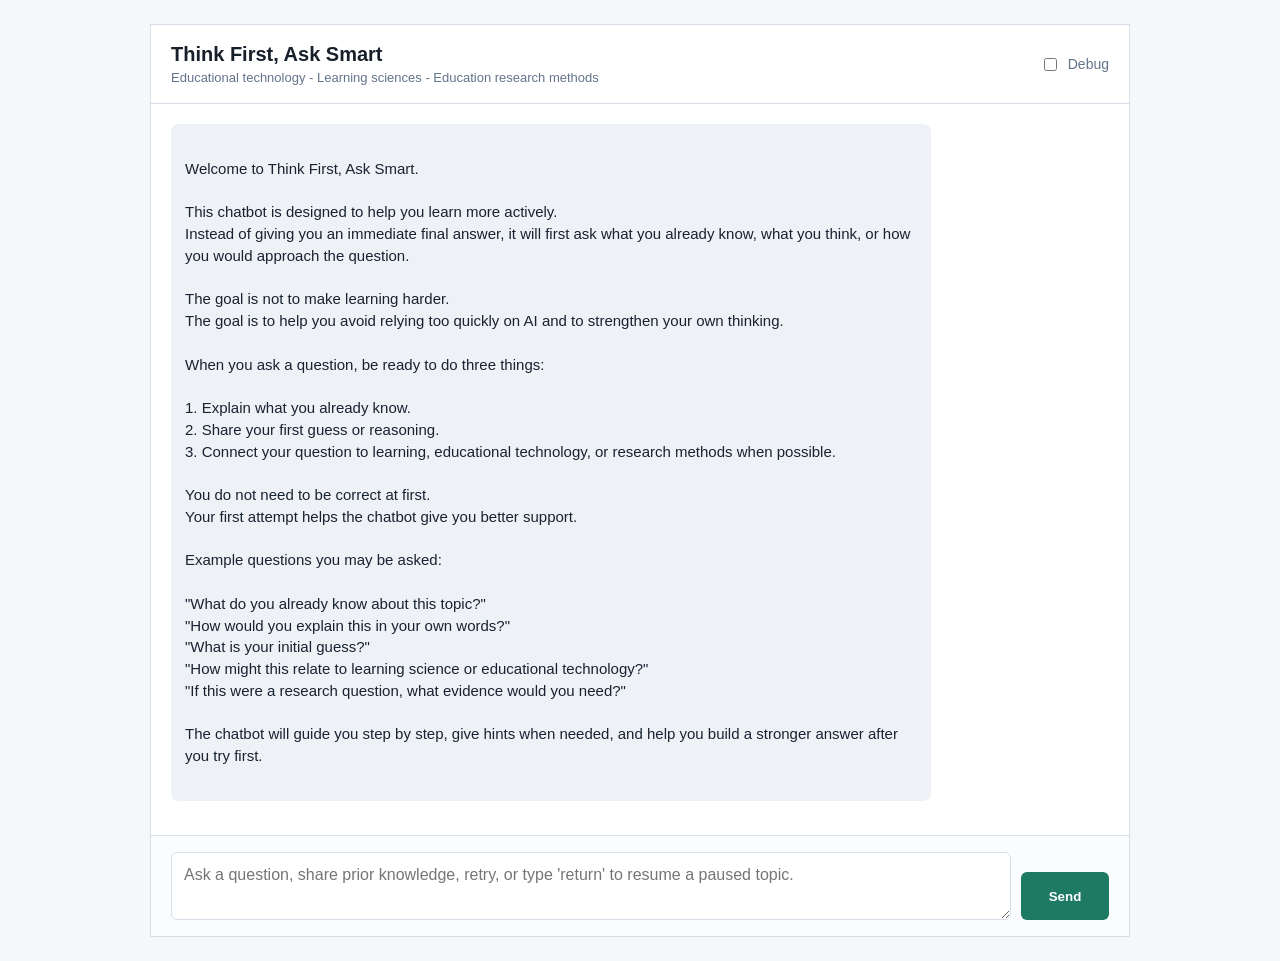
==== web/index.html @ b443f7f3 "Publish scaffolded learning chatbot prototype" ====
<!doctype html>
<html lang="en">
  <head>
    <meta charset="utf-8" />
    <meta name="viewport" content="width=device-width, initial-scale=1" />
    <title>Think First, Ask Smart</title>
    <link rel="stylesheet" href="/styles.css" />
  </head>
  <body>
    <main class="app-shell">
      <section class="chat-panel" aria-label="Scaffolded learning chat">
        <header class="topbar">
          <div>
            <h1>Think First, Ask Smart</h1>
            <p id="stateText">Educational technology - Learning sciences - Education research methods</p>
          </div>
          <label class="debug-toggle">
            <input id="debugToggle" type="checkbox" />
            Debug
          </label>
        </header>

        <div id="messages" class="messages" aria-live="polite">
          <article class="message assistant">
            <div class="bubble">
Welcome to Think First, Ask Smart.

This chatbot is designed to help you learn more actively.
Instead of giving you an immediate final answer, it will first ask what you already know, what you think, or how you would approach the question.

The goal is not to make learning harder.
The goal is to help you avoid relying too quickly on AI and to strengthen your own thinking.

When you ask a question, be ready to do three things:

1. Explain what you already know.
2. Share your first guess or reasoning.
3. Connect your question to learning, educational technology, or research methods when possible.

You do not need to be correct at first.
Your first attempt helps the chatbot give you better support.

Example questions you may be asked:

"What do you already know about this topic?"
"How would you explain this in your own words?"
"What is your initial guess?"
"How might this relate to learning science or educational technology?"
"If this were a research question, what evidence would you need?"

The chatbot will guide you step by step, give hints when needed, and help you build a stronger answer after you try first.
            </div>
          </article>
        </div>

        <form id="chatForm" class="composer">
          <div id="loggingNotice" class="logging-notice hidden">
            <label class="consent-line">
              <input id="consentCheckbox" type="checkbox" />
              I consent to this prototype storing my chat prompts and timing data for research testing.
            </label>
            <p id="loggingSummary">
              Usage logging is currently off. Do not enter personal or sensitive information.
            </p>
            <p id="studentIdText" class="student-id"></p>
          </div>
          <textarea
            id="messageInput"
            rows="2"
            placeholder="Ask a question, share prior knowledge, retry, or type 'return' to resume a paused topic."
            autocomplete="off"
          ></textarea>
          <button id="sendButton" type="submit">Send</button>
        </form>
      </section>
    </main>
    <script src="/app.js" type="module"></script>
  </body>
</html>
---- styles.css ----
:root {
  color-scheme: light;
  --bg: #f6f7f9;
  --panel: #ffffff;
  --text: #17202a;
  --muted: #64748b;
  --line: #d8dee8;
  --student: #174ea6;
  --assistant: #eef2f7;
  --assistant-text: #182230;
  --accent: #1f7a63;
  --danger: #a33a3a;
}

* {
  box-sizing: border-box;
}

body {
  margin: 0;
  background: var(--bg);
  color: var(--text);
  font-family: Arial, Helvetica, sans-serif;
}

.app-shell {
  min-height: 100vh;
  display: flex;
  justify-content: center;
  padding: 24px;
}

.chat-panel {
  width: min(980px, 100%);
  min-height: calc(100vh - 48px);
  display: grid;
  grid-template-rows: auto 1fr auto;
  background: var(--panel);
  border: 1px solid var(--line);
}

.topbar {
  display: flex;
  align-items: center;
  justify-content: space-between;
  gap: 16px;
  padding: 18px 20px;
  border-bottom: 1px solid var(--line);
}

h1 {
  margin: 0;
  font-size: 20px;
  font-weight: 700;
}

.topbar p {
  margin: 4px 0 0;
  color: var(--muted);
  font-size: 13px;
}

.debug-toggle {
  display: flex;
  align-items: center;
  gap: 8px;
  color: var(--muted);
  font-size: 14px;
  white-space: nowrap;
}

.messages {
  overflow-y: auto;
  padding: 20px;
}

.message {
  display: flex;
  margin-bottom: 14px;
}

.message.student {
  justify-content: flex-end;
}

.bubble {
  max-width: min(720px, 88%);
  padding: 12px 14px;
  border-radius: 8px;
  line-height: 1.45;
  font-size: 15px;
  white-space: pre-wrap;
}

.student .bubble {
  background: var(--student);
  color: #fff;
}

.assistant .bubble {
  background: var(--assistant);
  color: var(--assistant-text);
}

.messages .message:first-child .bubble {
  max-width: min(760px, 100%);
}

.debug .bubble {
  background: #fff8dc;
  border: 1px solid #e4d18a;
  color: #51430e;
  font-family: Consolas, "Courier New", monospace;
  font-size: 12px;
}

.debug.hidden {
  display: none;
}

.error .bubble {
  background: #fff0f0;
  color: var(--danger);
  border: 1px solid #e8b5b5;
}

.composer {
  display: grid;
  grid-template-columns: 1fr auto;
  gap: 10px;
  padding: 16px 20px;
  border-top: 1px solid var(--line);
  background: #fbfcfe;
}

.logging-notice {
  grid-column: 1 / -1;
  padding: 10px 12px;
  border: 1px solid #cdd8e5;
  background: #f4f8fb;
  color: var(--assistant-text);
  font-size: 13px;
  line-height: 1.4;
}

.consent-line {
  display: flex;
  gap: 8px;
  align-items: flex-start;
  font-weight: 700;
}

.logging-notice p {
  margin: 6px 0 0;
  color: var(--muted);
}

.logging-notice .student-id {
  color: var(--assistant-text);
  font-family: Consolas, "Courier New", monospace;
}

.logging-notice.hidden {
  display: none;
}

textarea {
  width: 100%;
  resize: vertical;
  min-height: 48px;
  max-height: 160px;
  padding: 11px 12px;
  border: 1px solid var(--line);
  border-radius: 6px;
  font: inherit;
  line-height: 1.4;
}

textarea:focus {
  border-color: var(--accent);
  outline: 2px solid rgba(31, 122, 99, 0.14);
}

button {
  align-self: end;
  min-width: 88px;
  height: 48px;
  border: 0;
  border-radius: 6px;
  background: var(--accent);
  color: #fff;
  font-weight: 700;
  cursor: pointer;
}

button:disabled {
  cursor: wait;
  opacity: 0.65;
}

@media (max-width: 680px) {
  .app-shell {
    padding: 0;
  }

  .chat-panel {
    min-height: 100vh;
    border: 0;
  }

  .composer {
    grid-template-columns: 1fr;
  }

  button {
    width: 100%;
  }
}
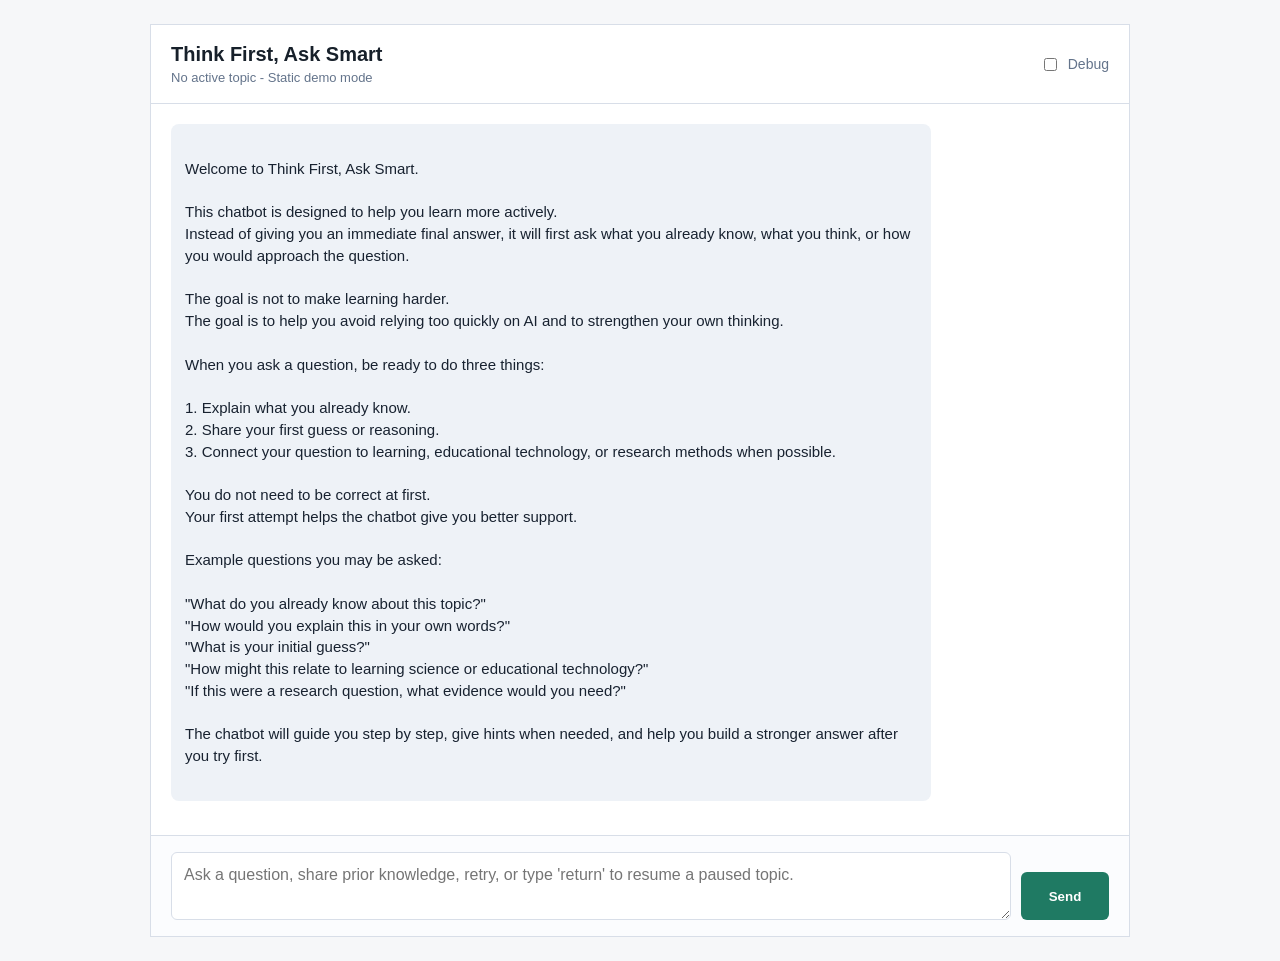
==== commit a016dfe9: "Add GitHub Pages static demo mode" ====
--- a/web/index.html
+++ b/web/index.html
@@ -4,7 +4,7 @@
     <meta charset="utf-8" />
     <meta name="viewport" content="width=device-width, initial-scale=1" />
     <title>Think First, Ask Smart</title>
-    <link rel="stylesheet" href="/styles.css" />
+    <link rel="stylesheet" href="styles.css" />
   </head>
   <body>
     <main class="app-shell">
@@ -55,7 +55,7 @@
 
         <form id="chatForm" class="composer">
           <div id="loggingNotice" class="logging-notice hidden">
-            <label class="consent-line">
+            <label id="consentLine" class="consent-line">
               <input id="consentCheckbox" type="checkbox" />
               I consent to this prototype storing my chat prompts and timing data for research testing.
             </label>
@@ -74,6 +74,6 @@
         </form>
       </section>
     </main>
-    <script src="/app.js" type="module"></script>
+    <script src="app.js" type="module"></script>
   </body>
 </html>
--- a/web/styles.css
+++ b/web/styles.css
@@ -0,0 +1,222 @@
+:root {
+  color-scheme: light;
+  --bg: #f6f7f9;
+  --panel: #ffffff;
+  --text: #17202a;
+  --muted: #64748b;
+  --line: #d8dee8;
+  --student: #174ea6;
+  --assistant: #eef2f7;
+  --assistant-text: #182230;
+  --accent: #1f7a63;
+  --danger: #a33a3a;
+}
+
+* {
+  box-sizing: border-box;
+}
+
+body {
+  margin: 0;
+  background: var(--bg);
+  color: var(--text);
+  font-family: Arial, Helvetica, sans-serif;
+}
+
+.app-shell {
+  min-height: 100vh;
+  display: flex;
+  justify-content: center;
+  padding: 24px;
+}
+
+.chat-panel {
+  width: min(980px, 100%);
+  min-height: calc(100vh - 48px);
+  display: grid;
+  grid-template-rows: auto 1fr auto;
+  background: var(--panel);
+  border: 1px solid var(--line);
+}
+
+.topbar {
+  display: flex;
+  align-items: center;
+  justify-content: space-between;
+  gap: 16px;
+  padding: 18px 20px;
+  border-bottom: 1px solid var(--line);
+}
+
+h1 {
+  margin: 0;
+  font-size: 20px;
+  font-weight: 700;
+}
+
+.topbar p {
+  margin: 4px 0 0;
+  color: var(--muted);
+  font-size: 13px;
+}
+
+.debug-toggle {
+  display: flex;
+  align-items: center;
+  gap: 8px;
+  color: var(--muted);
+  font-size: 14px;
+  white-space: nowrap;
+}
+
+.messages {
+  overflow-y: auto;
+  padding: 20px;
+}
+
+.message {
+  display: flex;
+  margin-bottom: 14px;
+}
+
+.message.student {
+  justify-content: flex-end;
+}
+
+.bubble {
+  max-width: min(720px, 88%);
+  padding: 12px 14px;
+  border-radius: 8px;
+  line-height: 1.45;
+  font-size: 15px;
+  white-space: pre-wrap;
+}
+
+.student .bubble {
+  background: var(--student);
+  color: #fff;
+}
+
+.assistant .bubble {
+  background: var(--assistant);
+  color: var(--assistant-text);
+}
+
+.messages .message:first-child .bubble {
+  max-width: min(760px, 100%);
+}
+
+.debug .bubble {
+  background: #fff8dc;
+  border: 1px solid #e4d18a;
+  color: #51430e;
+  font-family: Consolas, "Courier New", monospace;
+  font-size: 12px;
+}
+
+.debug.hidden {
+  display: none;
+}
+
+.error .bubble {
+  background: #fff0f0;
+  color: var(--danger);
+  border: 1px solid #e8b5b5;
+}
+
+.composer {
+  display: grid;
+  grid-template-columns: 1fr auto;
+  gap: 10px;
+  padding: 16px 20px;
+  border-top: 1px solid var(--line);
+  background: #fbfcfe;
+}
+
+.logging-notice {
+  grid-column: 1 / -1;
+  padding: 10px 12px;
+  border: 1px solid #cdd8e5;
+  background: #f4f8fb;
+  color: var(--assistant-text);
+  font-size: 13px;
+  line-height: 1.4;
+}
+
+.consent-line {
+  display: flex;
+  gap: 8px;
+  align-items: flex-start;
+  font-weight: 700;
+}
+
+.consent-line.hidden {
+  display: none;
+}
+
+.logging-notice p {
+  margin: 6px 0 0;
+  color: var(--muted);
+}
+
+.logging-notice .student-id {
+  color: var(--assistant-text);
+  font-family: Consolas, "Courier New", monospace;
+}
+
+.logging-notice.hidden {
+  display: none;
+}
+
+textarea {
+  width: 100%;
+  resize: vertical;
+  min-height: 48px;
+  max-height: 160px;
+  padding: 11px 12px;
+  border: 1px solid var(--line);
+  border-radius: 6px;
+  font: inherit;
+  line-height: 1.4;
+}
+
+textarea:focus {
+  border-color: var(--accent);
+  outline: 2px solid rgba(31, 122, 99, 0.14);
+}
+
+button {
+  align-self: end;
+  min-width: 88px;
+  height: 48px;
+  border: 0;
+  border-radius: 6px;
+  background: var(--accent);
+  color: #fff;
+  font-weight: 700;
+  cursor: pointer;
+}
+
+button:disabled {
+  cursor: wait;
+  opacity: 0.65;
+}
+
+@media (max-width: 680px) {
+  .app-shell {
+    padding: 0;
+  }
+
+  .chat-panel {
+    min-height: 100vh;
+    border: 0;
+  }
+
+  .composer {
+    grid-template-columns: 1fr;
+  }
+
+  button {
+    width: 100%;
+  }
+}
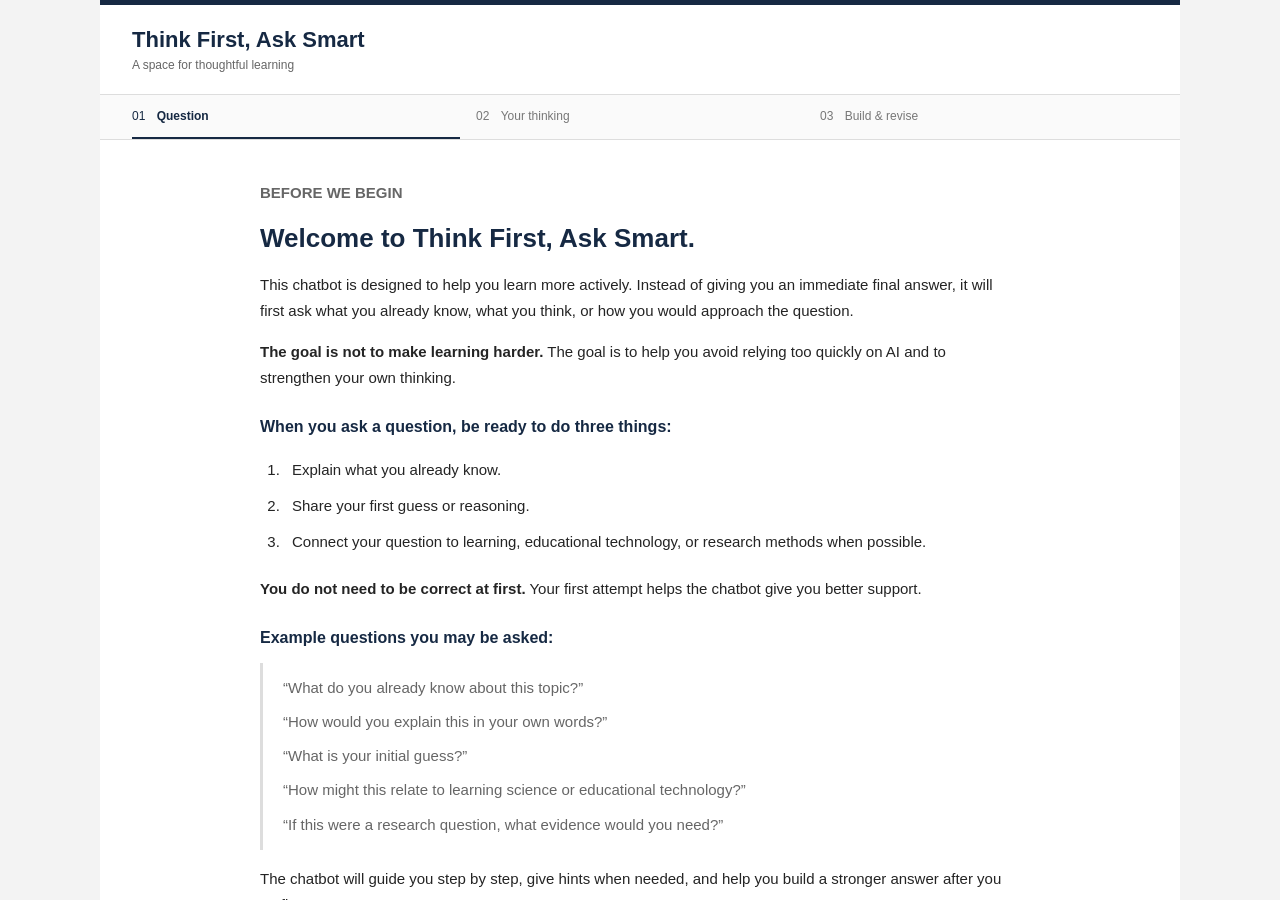
==== commit 8e3c07bb: "Improve learner onboarding and adaptive scaffolding" ====
--- a/web/index.html
+++ b/web/index.html
@@ -12,68 +12,72 @@
         <header class="topbar">
           <div>
             <h1>Think First, Ask Smart</h1>
-            <p id="stateText">Educational technology - Learning sciences - Education research methods</p>
+            <p id="stateText">A space for thoughtful learning</p>
           </div>
-          <label class="debug-toggle">
-            <input id="debugToggle" type="checkbox" />
-            Debug
-          </label>
         </header>
 
+        <nav class="learning-progress" aria-label="Learning progress">
+          <span data-step="question" aria-current="step">01 <strong>Question</strong></span>
+          <span data-step="prior">02 <strong>Your thinking</strong></span>
+          <span data-step="retry">03 <strong>Build &amp; revise</strong></span>
+        </nav>
+
         <div id="messages" class="messages" aria-live="polite">
-          <article class="message assistant">
-            <div class="bubble">
-Welcome to Think First, Ask Smart.
-
-This chatbot is designed to help you learn more actively.
-Instead of giving you an immediate final answer, it will first ask what you already know, what you think, or how you would approach the question.
-
-The goal is not to make learning harder.
-The goal is to help you avoid relying too quickly on AI and to strengthen your own thinking.
-
-When you ask a question, be ready to do three things:
-
-1. Explain what you already know.
-2. Share your first guess or reasoning.
-3. Connect your question to learning, educational technology, or research methods when possible.
-
-You do not need to be correct at first.
-Your first attempt helps the chatbot give you better support.
-
-Example questions you may be asked:
-
-"What do you already know about this topic?"
-"How would you explain this in your own words?"
-"What is your initial guess?"
-"How might this relate to learning science or educational technology?"
-"If this were a research question, what evidence would you need?"
-
-The chatbot will guide you step by step, give hints when needed, and help you build a stronger answer after you try first.
-            </div>
+          <article class="welcome">
+            <p class="eyebrow">BEFORE WE BEGIN</p>
+            <h2>Welcome to Think First, Ask Smart.</h2>
+            <p>This chatbot is designed to help you learn more actively. Instead of giving you an immediate final answer, it will first ask what you already know, what you think, or how you would approach the question.</p>
+            <p><strong>The goal is not to make learning harder.</strong> The goal is to help you avoid relying too quickly on AI and to strengthen your own thinking.</p>
+            <h3>When you ask a question, be ready to do three things:</h3>
+            <ol class="welcome-steps">
+              <li>Explain what you already know.</li>
+              <li>Share your first guess or reasoning.</li>
+              <li>Connect your question to learning, educational technology, or research methods when possible.</li>
+            </ol>
+            <p><strong>You do not need to be correct at first.</strong> Your first attempt helps the chatbot give you better support.</p>
+            <h3>Example questions you may be asked:</h3>
+            <ul class="welcome-examples">
+              <li>“What do you already know about this topic?”</li>
+              <li>“How would you explain this in your own words?”</li>
+              <li>“What is your initial guess?”</li>
+              <li>“How might this relate to learning science or educational technology?”</li>
+              <li>“If this were a research question, what evidence would you need?”</li>
+            </ul>
+            <p>The chatbot will guide you step by step, give hints when needed, and help you build a stronger answer after you try first.</p>
+            <section id="startPanel" class="start-panel" aria-label="Before starting">
+              <div id="loggingNotice" class="logging-notice hidden">
+                <h3>Before you start: research data collection</h3>
+                <p id="loggingSummary"></p>
+                <p>Do not enter personal or sensitive information. Your messages are sent to OpenAI to generate replies even if you choose not to save research logs.</p>
+                <label id="consentLine" class="consent-line">
+                  <input id="consentCheckbox" type="checkbox" />
+                  <span id="consentText">I consent to the research data collection described above.</span>
+                </label>
+                <p id="studentIdText" class="student-id"></p>
+              </div>
+              <p id="startStatus" role="status">Checking session settings...</p>
+              <div class="start-actions">
+                <button id="startButton" type="button" disabled>Start conversation</button>
+                <button id="declineButton" type="button" class="secondary hidden">Continue without saving</button>
+              </div>
+            </section>
           </article>
         </div>
 
-        <form id="chatForm" class="composer">
-          <div id="loggingNotice" class="logging-notice hidden">
-            <label id="consentLine" class="consent-line">
-              <input id="consentCheckbox" type="checkbox" />
-              I consent to this prototype storing my chat prompts and timing data for research testing.
-            </label>
-            <p id="loggingSummary">
-              Usage logging is currently off. Do not enter personal or sensitive information.
-            </p>
-            <p id="studentIdText" class="student-id"></p>
-          </div>
+        <form id="chatForm" class="composer hidden">
+          <label id="inputLabel" class="input-label" for="messageInput">Your question</label>
+          <span id="connectionStatus" role="status">Loading conversation...</span>
           <textarea
             id="messageInput"
             rows="2"
-            placeholder="Ask a question, share prior knowledge, retry, or type 'return' to resume a paused topic."
+            placeholder="What would you like to explore?"
             autocomplete="off"
           ></textarea>
-          <button id="sendButton" type="submit">Send</button>
+          <button id="sendButton" type="submit">Send message</button>
         </form>
       </section>
     </main>
-    <script src="app.js" type="module"></script>
+    <noscript>JavaScript is required to send messages.</noscript>
+    <script src="app.js" defer></script>
   </body>
 </html>
--- a/web/styles.css
+++ b/web/styles.css
@@ -1,222 +1,83 @@
-:root {
-  color-scheme: light;
-  --bg: #f6f7f9;
-  --panel: #ffffff;
-  --text: #17202a;
-  --muted: #64748b;
-  --line: #d8dee8;
-  --student: #174ea6;
-  --assistant: #eef2f7;
-  --assistant-text: #182230;
-  --accent: #1f7a63;
-  --danger: #a33a3a;
+:root { color-scheme: light; --navy: #162943; --text: #242424; --muted: #666666; --line: #dddddd; }
+* { box-sizing: border-box; }
+html, body { height: 100%; }
+body { margin: 0; background: #f3f3f3; color: var(--text); font-family: "Segoe UI", Arial, sans-serif; letter-spacing: 0; }
+.app-shell { height: 100dvh; display: flex; justify-content: center; }
+.chat-panel { width: min(1080px, 100%); display: grid; grid-template-rows: auto auto minmax(0, 1fr) auto; background: white; min-height: 0; }
+.topbar { display: flex; align-items: center; justify-content: space-between; gap: 16px; padding: 22px 32px; border-bottom: 1px solid var(--line); border-top: 5px solid var(--navy); }
+.topbar > div { min-width: 0; }
+h1 { margin: 0; font-size: 22px; color: var(--navy); }
+.topbar p { font-size: 12px; color: var(--muted); margin: 5px 0 0; overflow-wrap: anywhere; }
+.research-tools { position: relative; flex-shrink: 0; font-size: 12px; color: var(--muted); }
+summary { cursor: pointer; padding: 10px 0; }
+.debug-toggle { display: flex; align-items: center; gap: 8px; position: absolute; right: 0; z-index: 2; background: white; padding: 16px; border: 1px solid var(--line); }
+.learning-progress { display: grid; grid-template-columns: repeat(3, minmax(0, 1fr)); gap: 16px; padding: 0 32px; background: #fafafa; border-bottom: 1px solid var(--line); }
+.learning-progress span { padding: 14px 0; font-size: 12px; color: #777777; border-bottom: 2px solid transparent; }
+.learning-progress strong { margin-left: 8px; font-weight: 500; }
+.learning-progress [aria-current] { color: var(--navy); border-bottom-color: var(--navy); }
+.learning-progress [aria-current] strong { font-weight: 700; }
+.messages { min-height: 0; overflow-y: auto; overscroll-behavior: contain; padding: 32px 40px; }
+.welcome { padding: 8px 0 20px; margin-bottom: 24px; border-bottom: 1px solid var(--line); }
+.welcome { max-width: 760px; margin-left: auto; margin-right: auto; }
+.welcome p, .welcome li { font-size: 15px; line-height: 1.75; }
+.welcome h2 { font-size: 26px; line-height: 1.4; }
+.welcome h3 { font-size: 16px; color: var(--navy); margin: 26px 0 12px; }
+.welcome-steps { padding-left: 24px; }
+.welcome-steps li { padding: 5px 0 5px 8px; }
+.welcome-examples { list-style: none; padding: 4px 0 4px 20px; border-left: 3px solid var(--line); }
+.welcome-examples li { margin: 8px 0; color: var(--muted); }
+.start-panel { margin-top: 28px; padding-top: 4px; border-top: 1px solid var(--line); }
+.start-panel .logging-notice { max-height: none; overflow: visible; }
+.start-panel .logging-notice p { margin: 12px 0; font-size: 13px; }
+.start-panel .consent-line { margin: 20px 0; font-size: 14px; line-height: 1.6; }
+.consent-line input { flex-shrink: 0; width: 18px; height: 18px; margin-top: 3px; }
+#startStatus { font-size: 12px; color: var(--muted); }
+.start-actions { display: flex; flex-wrap: wrap; gap: 12px; }
+.start-actions button { padding: 14px 20px; border: 1px solid var(--navy); border-radius: 6px; background: var(--navy); color: white; }
+.start-actions button.secondary { background: white; color: var(--navy); }
+.start-actions button:disabled { background: #eeeeee; color: #777777; border-color: var(--line); cursor: default; }
+.eyebrow { font-size: 10px; font-weight: 600; color: var(--muted); margin: 0 0 14px; }
+h2 { font-size: 28px; color: var(--navy); margin: 0 0 12px; font-weight: 600; }
+.welcome-intro { font-size: 14px; line-height: 1.6; color: var(--muted); margin-bottom: 20px; }
+.question-options { max-width: 640px; margin-bottom: 12px; }
+button { font: inherit; cursor: pointer; }
+.question-options button { display: flex; justify-content: space-between; gap: 16px; width: 100%; text-align: left; border: 0; border-bottom: 1px solid var(--line); background: white; color: var(--navy); padding: 14px 0; font-size: 14px; min-height: 48px; }
+.question-options button:hover { background: #f5f5f5; }
+.welcome-guide { color: var(--muted); font-size: 12px; }
+.welcome-copy { white-space: pre-wrap; line-height: 1.7; font-size: 14px; max-width: 720px; }
+.message { display: flex; flex-direction: column; align-items: flex-start; margin-bottom: 24px; }
+.message::before { content: 'THINK FIRST, ASK SMART'; font-size: 10px; font-weight: 600; color: var(--muted); margin-bottom: 8px; }
+.message.student { align-items: flex-end; }
+.message.student::before { content: 'YOU'; }
+.message.debug::before { content: 'SESSION DETAILS'; }
+.bubble { max-width: min(720px, 92%); padding: 16px 20px; border-radius: 8px; line-height: 1.7; font-size: 15px; white-space: pre-wrap; overflow-wrap: anywhere; background: #f3f3f3; }
+.student .bubble { background: var(--navy); color: white; }
+.debug .bubble { font-family: Consolas, monospace; font-size: 12px; }
+.error .bubble { border-left: 3px solid var(--navy); }
+.hidden { display: none !important; }
+.composer { display: grid; grid-template-columns: minmax(0, 1fr) 144px; gap: 10px 16px; padding: 18px 32px 24px; border-top: 1px solid var(--line); background: white; }
+.input-label { font-size: 13px; font-weight: 600; color: var(--navy); }
+#connectionStatus { font-size: 11px; color: var(--muted); text-align: right; }
+textarea { width: 100%; min-height: 84px; max-height: 150px; resize: vertical; padding: 14px; border: 1px solid #aaaaaa; border-radius: 6px; font: inherit; font-size: 16px; line-height: 1.5; background: white; color: var(--text); }
+textarea::placeholder { color: #777777; }
+#sendButton { align-self: end; height: 48px; border: 0; border-radius: 6px; background: var(--navy); color: white; font-size: 13px; font-weight: 600; }
+#sendButton:hover:not(:disabled) { background: #263e60; }
+#sendButton:disabled { background: #eeeeee; color: #777777; cursor: default; }
+:focus-visible { outline: 2px solid var(--navy); outline-offset: 3px; }
+.logging-notice { grid-column: 1 / -1; font-size: 11px; line-height: 1.5; color: var(--muted); max-height: 100px; overflow: auto; }
+.logging-notice p { margin: 4px 0; }
+.consent-line { display: flex; align-items: flex-start; gap: 8px; font-size: 12px; color: var(--text); }
+input[type=checkbox] { accent-color: var(--navy); }
+.student-id { font-family: Consolas, monospace; }
+@media(max-width: 600px) {
+.topbar { padding: 16px; gap: 12px; }
+h1 { font-size: 18px; }
+.research-tools { font-size: 10px; }
+.learning-progress { padding: 0 16px; gap: 8px; }
+.learning-progress span { font-size: 10px; }
+.learning-progress strong { margin-left: 3px; }
+.messages { padding: 24px 16px; }
+h2 { font-size: 24px; }
+.composer { padding: 12px 16px 16px; grid-template-columns: minmax(0, 1fr) 112px; gap: 8px; }
+.bubble { max-width: 96%; padding: 12px 14px; font-size: 14px; }
 }
-
-* {
-  box-sizing: border-box;
-}
-
-body {
-  margin: 0;
-  background: var(--bg);
-  color: var(--text);
-  font-family: Arial, Helvetica, sans-serif;
-}
-
-.app-shell {
-  min-height: 100vh;
-  display: flex;
-  justify-content: center;
-  padding: 24px;
-}
-
-.chat-panel {
-  width: min(980px, 100%);
-  min-height: calc(100vh - 48px);
-  display: grid;
-  grid-template-rows: auto 1fr auto;
-  background: var(--panel);
-  border: 1px solid var(--line);
-}
-
-.topbar {
-  display: flex;
-  align-items: center;
-  justify-content: space-between;
-  gap: 16px;
-  padding: 18px 20px;
-  border-bottom: 1px solid var(--line);
-}
-
-h1 {
-  margin: 0;
-  font-size: 20px;
-  font-weight: 700;
-}
-
-.topbar p {
-  margin: 4px 0 0;
-  color: var(--muted);
-  font-size: 13px;
-}
-
-.debug-toggle {
-  display: flex;
-  align-items: center;
-  gap: 8px;
-  color: var(--muted);
-  font-size: 14px;
-  white-space: nowrap;
-}
-
-.messages {
-  overflow-y: auto;
-  padding: 20px;
-}
-
-.message {
-  display: flex;
-  margin-bottom: 14px;
-}
-
-.message.student {
-  justify-content: flex-end;
-}
-
-.bubble {
-  max-width: min(720px, 88%);
-  padding: 12px 14px;
-  border-radius: 8px;
-  line-height: 1.45;
-  font-size: 15px;
-  white-space: pre-wrap;
-}
-
-.student .bubble {
-  background: var(--student);
-  color: #fff;
-}
-
-.assistant .bubble {
-  background: var(--assistant);
-  color: var(--assistant-text);
-}
-
-.messages .message:first-child .bubble {
-  max-width: min(760px, 100%);
-}
-
-.debug .bubble {
-  background: #fff8dc;
-  border: 1px solid #e4d18a;
-  color: #51430e;
-  font-family: Consolas, "Courier New", monospace;
-  font-size: 12px;
-}
-
-.debug.hidden {
-  display: none;
-}
-
-.error .bubble {
-  background: #fff0f0;
-  color: var(--danger);
-  border: 1px solid #e8b5b5;
-}
-
-.composer {
-  display: grid;
-  grid-template-columns: 1fr auto;
-  gap: 10px;
-  padding: 16px 20px;
-  border-top: 1px solid var(--line);
-  background: #fbfcfe;
-}
-
-.logging-notice {
-  grid-column: 1 / -1;
-  padding: 10px 12px;
-  border: 1px solid #cdd8e5;
-  background: #f4f8fb;
-  color: var(--assistant-text);
-  font-size: 13px;
-  line-height: 1.4;
-}
-
-.consent-line {
-  display: flex;
-  gap: 8px;
-  align-items: flex-start;
-  font-weight: 700;
-}
-
-.consent-line.hidden {
-  display: none;
-}
-
-.logging-notice p {
-  margin: 6px 0 0;
-  color: var(--muted);
-}
-
-.logging-notice .student-id {
-  color: var(--assistant-text);
-  font-family: Consolas, "Courier New", monospace;
-}
-
-.logging-notice.hidden {
-  display: none;
-}
-
-textarea {
-  width: 100%;
-  resize: vertical;
-  min-height: 48px;
-  max-height: 160px;
-  padding: 11px 12px;
-  border: 1px solid var(--line);
-  border-radius: 6px;
-  font: inherit;
-  line-height: 1.4;
-}
-
-textarea:focus {
-  border-color: var(--accent);
-  outline: 2px solid rgba(31, 122, 99, 0.14);
-}
-
-button {
-  align-self: end;
-  min-width: 88px;
-  height: 48px;
-  border: 0;
-  border-radius: 6px;
-  background: var(--accent);
-  color: #fff;
-  font-weight: 700;
-  cursor: pointer;
-}
-
-button:disabled {
-  cursor: wait;
-  opacity: 0.65;
-}
-
-@media (max-width: 680px) {
-  .app-shell {
-    padding: 0;
-  }
-
-  .chat-panel {
-    min-height: 100vh;
-    border: 0;
-  }
-
-  .composer {
-    grid-template-columns: 1fr;
-  }
-
-  button {
-    width: 100%;
-  }
-}
